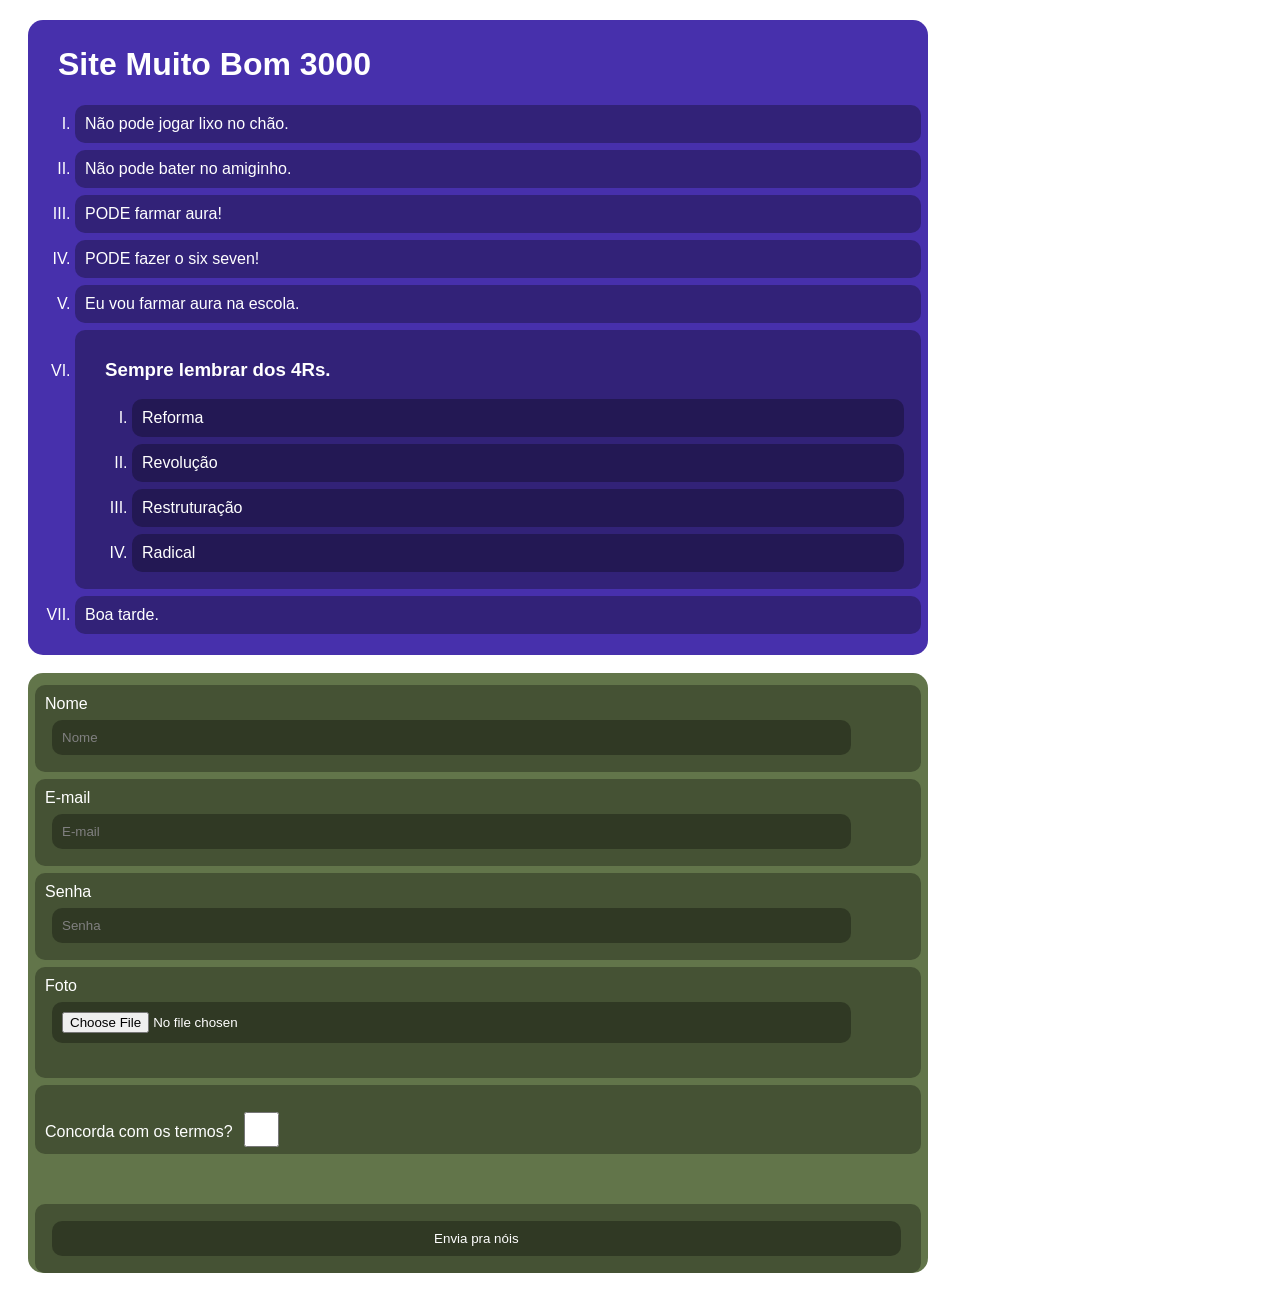
==== index.html @ 4b687e1a "Design melhor e remoção do som quebrado" ====
<!DOCTYPE html>
<html lang="pt-BR">
<head>
  <meta charset="UTF-8">
  <title>Site Muito Bom 3000</title>
  <link rel="stylesheet" href="style.css">
</head>
<body>
  <div class="margin">
    <div class="regras">
      <h1 style="margin-left: 30px">Site Muito Bom 3000</h1>
      <ol type="I">
        <li>Não pode jogar lixo no chão.</li>
        <li>Não pode bater no amiginho.</li>
        <li>PODE farmar aura!</li>
        <li>PODE fazer o six seven!</li>
        <li>Eu vou farmar aura na escola.</li>
        <li>
          <h3 style="padding-left: 20px;">Sempre lembrar dos 4Rs.</h3>
          <ol type="I">
            <li>Reforma</li>
            <li>Revolução</li>
            <li>Restruturação</li>
            <li>Radical</li>
          </ol>
        </li>
        <li>Boa tarde.</li>
      </ol>
    </div>
    <br>
    <div class="form">
      <form action="./main.html" method="get" enctype="multipart/form-data">
        <div class="innie">
          <label class="small-label">Nome</label>
          <input type="text" name="name" placeholder="Nome" required>
        </div>
        <div class="innie">
          <label class="small-label">E-mail</label>
          <input type="email" name="email" placeholder="E-mail" required>
        </div>
        <div class="innie">
          <label class="small-label">Senha</label>
          <input type="password" name="password" placeholder="Senha" required>
        </div>
        <div class="innie">
          <label class="small-label">Foto</label>
          <input type="file" id="image-upload" name="pfp" accept="image/*">
          <img id="image-preview" width="300" style="margin-left: 10px;">
        </div>
        <div class="innie">
          <label>Concorda com os termos?</label>
          <input type="checkbox" class="checkbox">
        </div>
        <br>
        <br>
        <div class="innie">
          <input type="submit" style="width: 98%;" value="Envia pra nóis">
        </div>
      </form>
    </div>
  </div>
  <script src="index.js"></script>
</body>
</html>
---- style.css ----
body {
  font-family: "Comic Sans MS", "Comic Sans", cursive, sans-serif;
  background-image: url("swamp.jpg");
  color: white;
}

.small-label {
  display: inline-block;
  width: 50px;
}

.innie, input, li {
  margin: 7px;
  padding: 10px;
  border-radius: 10px;
  border-width: 0px;
  background-color: rgb(0, 0, 0, 0.3);
}

input {
  width: 90%;
  color: white;
}

input::placeholder {
  color: gray;
}

.form {
  padding-top: 5px;
  background-color: rgb(98, 117, 74);
  width: 900px;
  border-radius: 15px;
}

.regras {
  padding: 5px 0px 5px 0px;
  background-color: rgb(71, 48, 172);
  width: 900px;
  border-radius: 15px;
}

.memes {
  padding: 5px 0px 5px 0px;
  background-color: rgb(172, 83, 48);
  width: 900px;
  border-radius: 15px;
}

.margin {
  margin: 20px;
}

.checkbox {
  position: relative;
  top: 10px;
  height: 35px;
  width: 35px;
  cursor: pointer;
}

.meme {
  width: 300px;
  height: 200px;
}

audio {
  position: relative;
  bottom: 75px;
}
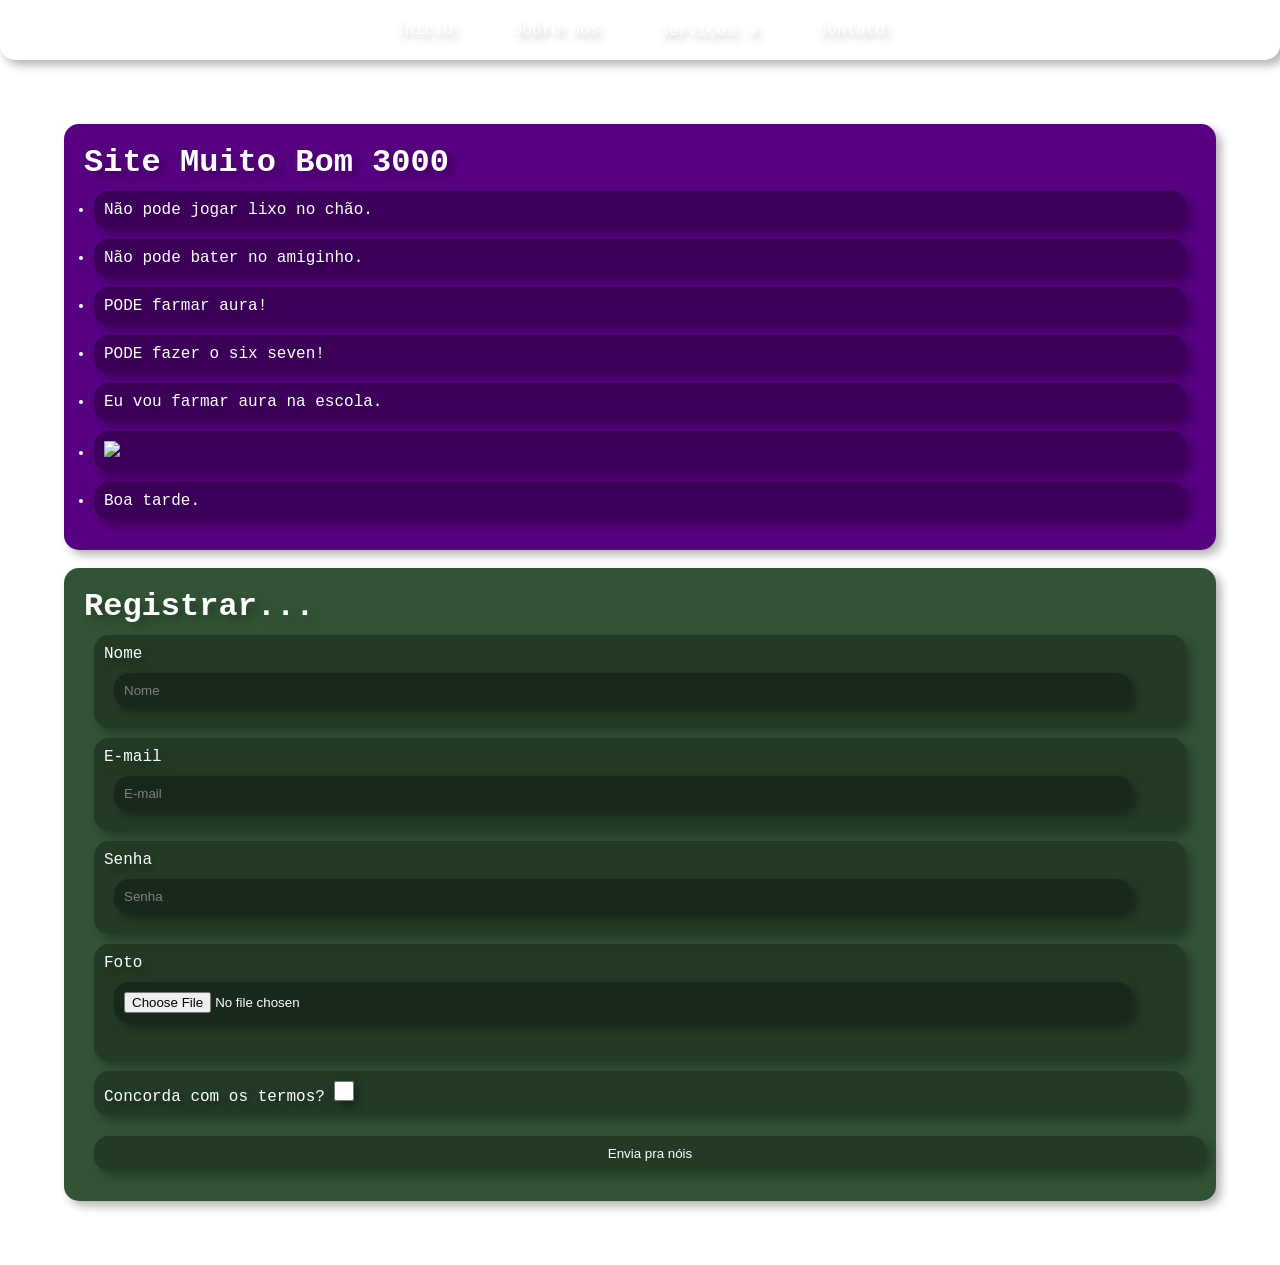
==== commit 3727d263: "Adicionou barra de navegação E melhora de CSS" ====
--- a/index.html
+++ b/index.html
@@ -5,60 +5,70 @@
   <title>Site Muito Bom 3000</title>
   <link rel="stylesheet" href="style.css">
 </head>
-<body>
-  <div class="margin">
-    <div class="regras">
-      <h1 style="margin-left: 30px">Site Muito Bom 3000</h1>
-      <ol type="I">
-        <li>Não pode jogar lixo no chão.</li>
-        <li>Não pode bater no amiginho.</li>
-        <li>PODE farmar aura!</li>
-        <li>PODE fazer o six seven!</li>
-        <li>Eu vou farmar aura na escola.</li>
-        <li>
-          <h3 style="padding-left: 20px;">Sempre lembrar dos 4Rs.</h3>
-          <ol type="I">
-            <li>Reforma</li>
-            <li>Revolução</li>
-            <li>Restruturação</li>
-            <li>Radical</li>
-          </ol>
+<body style="background-image: url('https://storage.pixteller.com/designs/designs-images/2019-03-27/05/simple-background-backgrounds-passion-simple-1-5c9b95d2b9dfb.png');">
+  <nav>
+    <ul>
+      <li><a href="#">Início</a></li>
+      <li><a href="#">Sobre nós</a></li>
+      <li>
+        <a href="#">Serviços ∨</a>
+        <ul>
+          <li><a href="#">Desenvolvimento</a></li>
+          <li><a href="#">Design Gráfico</a></li>
+          <li><a href="#">Marketing Digital</a></li>
+        </ul>
+      </li>
+      <li><a href="#">Contato</a></li>
+    </ul>
+  </nav>
+  <main>
+    <div class="panel" style="background-color: rgb(87, 0, 128);">
+      <h1>Site Muito Bom 3000</h1>
+      <ul>
+        <li class="innie">Não pode jogar lixo no chão.</li>
+        <li class="innie">Não pode bater no amiginho.</li>
+        <li class="innie">PODE farmar aura!</li>
+        <li class="innie">PODE fazer o six seven!</li>
+        <li class="innie">Eu vou farmar aura na escola.</li>
+        <li class="innie">
+          <img src="https://www.jus21.com.br/imagemsite/1148/regras.png" width=200>
         </li>
-        <li>Boa tarde.</li>
-      </ol>
+        <li class="innie">Boa tarde.</li>
+      </ul>
     </div>
     <br>
-    <div class="form">
+    <div class="panel" style="background-color: rgb(50, 83, 54);">
+      <h1>Registrar...</h1>
       <form action="./main.html" method="get" enctype="multipart/form-data">
         <div class="innie">
-          <label class="small-label">Nome</label>
+          <label>Nome</label>
+          <br>
           <input type="text" name="name" placeholder="Nome" required>
         </div>
         <div class="innie">
-          <label class="small-label">E-mail</label>
+          <label>E-mail</label>
+          <br>
           <input type="email" name="email" placeholder="E-mail" required>
         </div>
         <div class="innie">
-          <label class="small-label">Senha</label>
+          <label>Senha</label>
+          <br>
           <input type="password" name="password" placeholder="Senha" required>
         </div>
         <div class="innie">
-          <label class="small-label">Foto</label>
+          <label>Foto</label>
+          <br>
           <input type="file" id="image-upload" name="pfp" accept="image/*">
           <img id="image-preview" width="300" style="margin-left: 10px;">
         </div>
         <div class="innie">
           <label>Concorda com os termos?</label>
-          <input type="checkbox" class="checkbox">
+          <input type="checkbox" class="checkbox" required>
         </div>
-        <br>
-        <br>
-        <div class="innie">
-          <input type="submit" style="width: 98%;" value="Envia pra nóis">
-        </div>
+        <input type="submit" style="width: 100%;" value="Envia pra nóis">
       </form>
     </div>
-  </div>
+  </main>
   <script src="index.js"></script>
 </body>
 </html>
--- a/style.css
+++ b/style.css
@@ -1,67 +1,111 @@
-body {
-  font-family: "Comic Sans MS", "Comic Sans", cursive, sans-serif;
-  background-image: url("swamp.jpg");
-  color: white;
+* {
+  margin: 0;
+  padding: 0;
+  box-sizing: border-box;
 }
 
-.small-label {
-  display: inline-block;
-  width: 50px;
+body {
+  font-family: "Lucida Console", "Courier New", monospace;
+  color: white;
+  text-shadow: 5px 5px 10px rgba(0, 0, 0, 0.3);
 }
 
-.innie, input, li {
-  margin: 7px;
+nav {
+  position: sticky;
+  top: 0px;
+  background-image: url("https://images.unsplash.com/photo-1725354282080-cf7e4b7325bc?fm=jpg&q=60&w=3000&auto=format&fit=crop&ixlib=rb-4.1.0&ixid=M3wxMjA3fDB8MHxzZWFyY2h8MTF8fHJlZCUyMGJhY2tncm91bmR8ZW58MHx8MHx8fDA%3D");
+  display: flex; 
+  justify-content: center;
+  box-shadow: 5px 5px 10px rgba(0, 0, 0, 0.3);
+  border-radius: 0px 0px 15px 15px;
+}
+
+nav ul {
+  list-style: none;
+  display: flex;
+  align-items: center;
+}
+
+nav li {
+  position: relative;
+}
+
+nav a {
+  display: block;
+  color: white;
+  text-decoration: none;
+  padding: 20px 30px;
+  transition: background-color 0.3s;
+  border-radius: 15px;
+}
+
+nav a:hover {
+  background-color: #ffffff23;
+  border-radius: 15px;
+}
+
+nav ul ul {
+  display: none;
+  position: absolute;
+  top: 100%;
+  left: 0;
+  background-color: #4b4b4bbd;
+  min-width: 200px;
+  flex-direction: column;
+  box-shadow: 0 8px 16px rgba(0,0,0,0.2);
+  z-index: 1;
+  border-radius: 0px 0px 15px 15px;
+}
+
+nav li:hover > ul {
+  display: flex;
+}
+
+nav ul ul a {
+  padding: 15px 20px;
+  border-top: 1px solid #ffffff2d;
+  border-radius: 15px;
+}
+
+nav ul ul a:hover {
+  background-color: #bebebe62;
+}
+
+main {
+  margin: 5%;
+}
+
+.panel {
+  padding: 20px 20px;
+  width: 100%;
+}
+
+.panel, .innie, input {
+  border-radius: 15px;
+  box-shadow: 5px 5px 10px rgb(0, 0, 0, 0.3);
+}
+
+.innie, input {
+  margin: 10px;
   padding: 10px;
-  border-radius: 10px;
-  border-width: 0px;
   background-color: rgb(0, 0, 0, 0.3);
 }
 
 input {
-  width: 90%;
+  width: 95%;
   color: white;
+  border-width: 0px;
 }
 
 input::placeholder {
   color: gray;
 }
 
-.form {
-  padding-top: 5px;
-  background-color: rgb(98, 117, 74);
-  width: 900px;
-  border-radius: 15px;
-}
-
-.regras {
-  padding: 5px 0px 5px 0px;
-  background-color: rgb(71, 48, 172);
-  width: 900px;
-  border-radius: 15px;
-}
-
-.memes {
-  padding: 5px 0px 5px 0px;
-  background-color: rgb(172, 83, 48);
-  width: 900px;
-  border-radius: 15px;
-}
-
-.margin {
-  margin: 20px;
-}
-
 .checkbox {
-  position: relative;
-  top: 10px;
-  height: 35px;
-  width: 35px;
+  margin: 0px;
+  height: 20px;
+  width: 20px;
   cursor: pointer;
-}
-
-.meme {
-  width: 300px;
-  height: 200px;
 }
 
 audio {
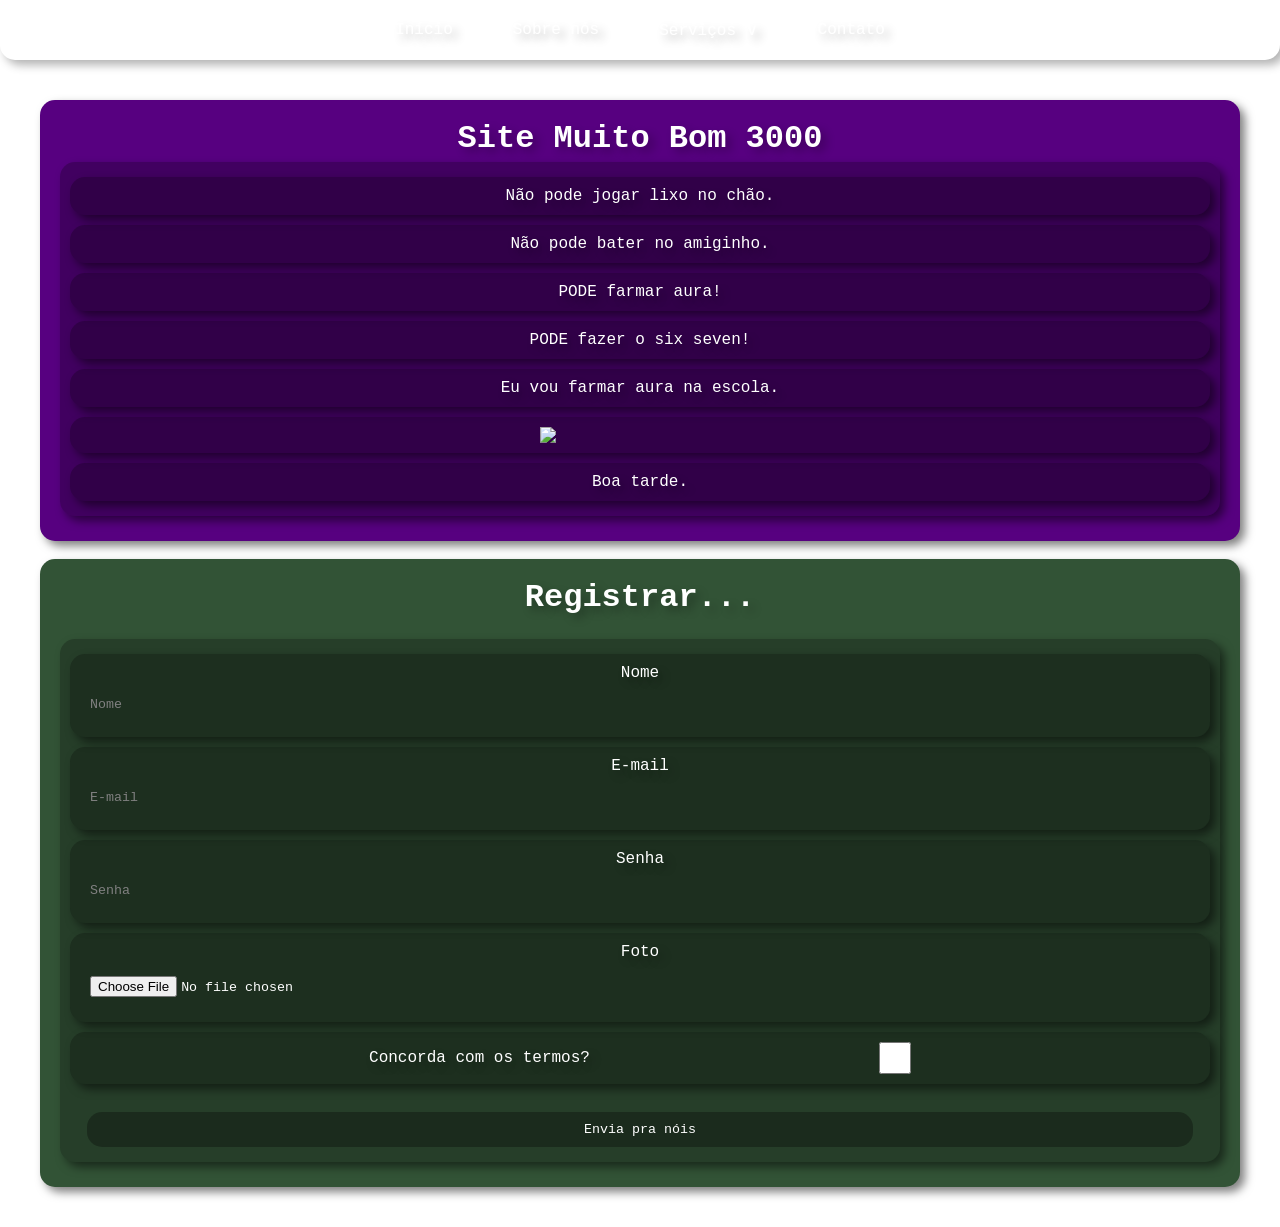
==== commit 72f0fa99: "Melhorar html e css" ====
--- a/index.html
+++ b/index.html
@@ -24,48 +24,46 @@
   <main>
     <div class="panel" style="background-color: rgb(87, 0, 128);">
       <h1>Site Muito Bom 3000</h1>
-      <ul>
-        <li class="innie">Não pode jogar lixo no chão.</li>
-        <li class="innie">Não pode bater no amiginho.</li>
-        <li class="innie">PODE farmar aura!</li>
-        <li class="innie">PODE fazer o six seven!</li>
-        <li class="innie">Eu vou farmar aura na escola.</li>
-        <li class="innie">
+      <ol type="I" class="vbox">
+        <li class="hbox">Não pode jogar lixo no chão.</li>
+        <li class="hbox">Não pode bater no amiginho.</li>
+        <li class="hbox">PODE farmar aura!</li>
+        <li class="hbox">PODE fazer o six seven!</li>
+        <li class="hbox">Eu vou farmar aura na escola.</li>
+        <li class="hbox">
           <img src="https://www.jus21.com.br/imagemsite/1148/regras.png" width=200>
         </li>
-        <li class="innie">Boa tarde.</li>
-      </ul>
+        <li class="hbox">Boa tarde.</li>
+      </ol>
     </div>
     <br>
     <div class="panel" style="background-color: rgb(50, 83, 54);">
       <h1>Registrar...</h1>
-      <form action="./main.html" method="get" enctype="multipart/form-data">
-        <div class="innie">
+      <br>
+      <form action="./main.html" method="get" enctype="multipart/form-data" class="vbox">
+        <div class="vbox">
           <label>Nome</label>
-          <br>
           <input type="text" name="name" placeholder="Nome" required>
         </div>
-        <div class="innie">
+        <div class="vbox">
           <label>E-mail</label>
-          <br>
           <input type="email" name="email" placeholder="E-mail" required>
         </div>
-        <div class="innie">
+        <div class="vbox">
           <label>Senha</label>
-          <br>
           <input type="password" name="password" placeholder="Senha" required>
         </div>
-        <div class="innie">
+        <div class="vbox">
           <label>Foto</label>
-          <br>
           <input type="file" id="image-upload" name="pfp" accept="image/*">
           <img id="image-preview" width="300" style="margin-left: 10px;">
         </div>
-        <div class="innie">
+        <div class="hbox">
           <label>Concorda com os termos?</label>
           <input type="checkbox" class="checkbox" required>
         </div>
-        <input type="submit" style="width: 100%;" value="Envia pra nóis">
+        <br>
+        <input type="submit" style="background-color: rgba(0, 0, 0, 0.3); width: 97%;" value="Envia pra nóis">
       </form>
     </div>
   </main>
--- a/style.css
+++ b/style.css
@@ -2,10 +2,10 @@
   margin: 0;
   padding: 0;
   box-sizing: border-box;
+  font-family: "Lucida Console", "Courier New", monospace;
 }
 
 body {
-  font-family: "Lucida Console", "Courier New", monospace;
   color: white;
   text-shadow: 5px 5px 10px rgba(0, 0, 0, 0.3);
 }
@@ -14,10 +14,11 @@
   position: sticky;
   top: 0px;
   background-image: url("https://images.unsplash.com/photo-1725354282080-cf7e4b7325bc?fm=jpg&q=60&w=3000&auto=format&fit=crop&ixlib=rb-4.1.0&ixid=M3wxMjA3fDB8MHxzZWFyY2h8MTF8fHJlZCUyMGJhY2tncm91bmR8ZW58MHx8MHx8fDA%3D");
-  display: flex; 
+  display: flex;
   justify-content: center;
   box-shadow: 5px 5px 10px rgba(0, 0, 0, 0.3);
   border-radius: 0px 0px 15px 15px;
+  z-index: 1;
 }
 
 nav ul {
@@ -28,6 +29,10 @@
 
 nav li {
   position: relative;
+}
+
+nav ul ul li {
+  width: 100%;
 }
 
 nav a {
@@ -42,6 +47,7 @@
 nav a:hover {
   background-color: #ffffff23;
   border-radius: 15px;
+  backdrop-filter: blur(4px);
 }
 
 nav ul ul {
@@ -52,8 +58,7 @@
   background-color: #4b4b4bbd;
   min-width: 200px;
   flex-direction: column;
-  box-shadow: 0 8px 16px rgba(0,0,0,0.2);
-  z-index: 1;
+  box-shadow: 5px 5px 10px rgba(0, 0, 0, 0.5);
   border-radius: 0px 0px 15px 15px;
 }
 
@@ -63,38 +68,42 @@
 
 nav ul ul a {
   padding: 15px 20px;
-  border-top: 1px solid #ffffff2d;
+  border-top: 3px solid #ffffff2d;
   border-radius: 15px;
 }
 
-nav ul ul a:hover {
-  background-color: #bebebe62;
-}
-
 main {
-  margin: 5%;
+  margin: 40px;
 }
 
 .panel {
-  padding: 20px 20px;
+  padding: 20px;
+}
+
+.panel, .vbox, .hbox, input {
+  border-radius: 15px;
+  box-shadow: 5px 5px 10px rgb(0, 0, 0, 0.5);
+  display: flex;
+  justify-content: space-evenly;
+  align-items: center;
   width: 100%;
 }
 
-.panel, .innie, input {
-  border-radius: 15px;
-  box-shadow: 5px 5px 10px rgb(0, 0, 0, 0.3);
+.vbox, .hbox, input {
+  margin: 5px;
+  padding: 10px;
+  background-color: rgb(0, 0, 0, 0.25);
 }
 
-.innie, input {
-  margin: 10px;
-  padding: 10px;
-  background-color: rgb(0, 0, 0, 0.3);
+.panel, .vbox {
+  flex-direction: column;
 }
 
 input {
-  width: 95%;
   color: white;
   border-width: 0px;
+  background-color: transparent;
+  box-shadow: 0px 0px 0px transparent;
 }
 
 input::placeholder {
@@ -103,8 +112,8 @@
 
 .checkbox {
   margin: 0px;
-  height: 20px;
-  width: 20px;
+  height: 32px;
+  width: 32px;
   cursor: pointer;
 }
 
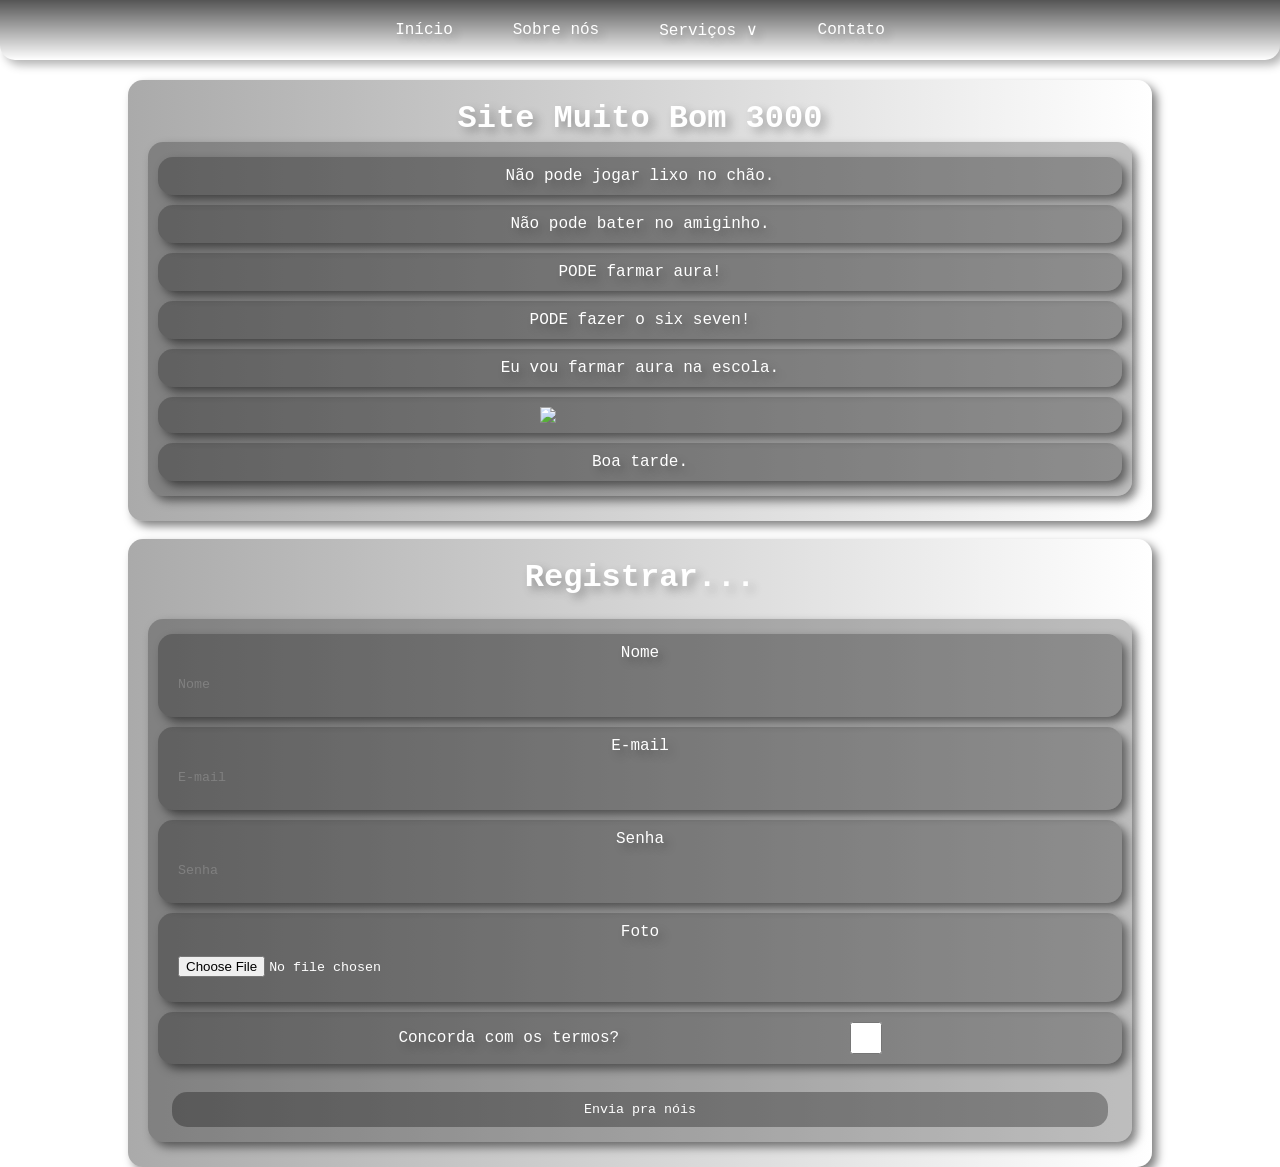
==== commit ea06f7ad: "Adicão de transparência e tals" ====
--- a/index.html
+++ b/index.html
@@ -5,7 +5,7 @@
   <title>Site Muito Bom 3000</title>
   <link rel="stylesheet" href="style.css">
 </head>
-<body style="background-image: url('https://storage.pixteller.com/designs/designs-images/2019-03-27/05/simple-background-backgrounds-passion-simple-1-5c9b95d2b9dfb.png');">
+<body style="background-image: url('https://cdn.wallpapersafari.com/10/89/MF8jno.jpg');">
   <nav>
     <ul>
       <li><a href="#">Início</a></li>
@@ -22,7 +22,7 @@
     </ul>
   </nav>
   <main>
-    <div class="panel" style="background-color: rgb(87, 0, 128);">
+    <div class="panel">
       <h1>Site Muito Bom 3000</h1>
       <ol type="I" class="vbox">
         <li class="hbox">Não pode jogar lixo no chão.</li>
@@ -37,7 +37,7 @@
       </ol>
     </div>
     <br>
-    <div class="panel" style="background-color: rgb(50, 83, 54);">
+    <div class="panel">
       <h1>Registrar...</h1>
       <br>
       <form action="./main.html" method="get" enctype="multipart/form-data" class="vbox">
--- a/style.css
+++ b/style.css
@@ -13,12 +13,13 @@
 nav {
   position: sticky;
   top: 0px;
-  background-image: url("https://images.unsplash.com/photo-1725354282080-cf7e4b7325bc?fm=jpg&q=60&w=3000&auto=format&fit=crop&ixlib=rb-4.1.0&ixid=M3wxMjA3fDB8MHxzZWFyY2h8MTF8fHJlZCUyMGJhY2tncm91bmR8ZW58MHx8MHx8fDA%3D");
+  background: linear-gradient(#000a, #0000);
+  backdrop-filter: blur(8px);
   display: flex;
   justify-content: center;
   box-shadow: 5px 5px 10px rgba(0, 0, 0, 0.3);
   border-radius: 0px 0px 15px 15px;
-  z-index: 1;
+  z-index: 100;
 }
 
 nav ul {
@@ -31,23 +32,16 @@
   position: relative;
 }
 
-nav ul ul li {
-  width: 100%;
-}
-
 nav a {
   display: block;
   color: white;
   text-decoration: none;
   padding: 20px 30px;
-  transition: background-color 0.3s;
   border-radius: 15px;
 }
 
 nav a:hover {
-  background-color: #ffffff23;
-  border-radius: 15px;
-  backdrop-filter: blur(4px);
+  background: linear-gradient(#ffffff48, #6d6d6d46);
 }
 
 nav ul ul {
@@ -55,29 +49,35 @@
   position: absolute;
   top: 100%;
   left: 0;
-  background-color: #4b4b4bbd;
   min-width: 200px;
   flex-direction: column;
-  box-shadow: 5px 5px 10px rgba(0, 0, 0, 0.5);
-  border-radius: 0px 0px 15px 15px;
+  backdrop-filter: blur(20px);
 }
 
 nav li:hover > ul {
   display: flex;
 }
 
+nav ul ul li {
+  width: 100%;
+}
+
 nav ul ul a {
+  background: linear-gradient(#00000013, #ffffff21);
   padding: 15px 20px;
-  border-top: 3px solid #ffffff2d;
-  border-radius: 15px;
+  box-shadow: 5px 5px 10px rgba(0, 0, 0, 0.5);
+  backdrop-filter: blur(20px);
+}
+
+nav ul ul a:hover {
+  background: linear-gradient(#ffffff48, #6d6d6d46);
 }
 
 main {
-  margin: 40px;
-}
-
-.panel {
-  padding: 20px;
+  margin-top: 20px;
+  display: flex;
+  flex-direction: column;
+  align-items: center;
 }
 
 .panel, .vbox, .hbox, input {
@@ -87,6 +87,13 @@
   justify-content: space-evenly;
   align-items: center;
   width: 100%;
+}
+
+.panel {
+  padding: 20px;
+  max-width: 1024px;
+  background: linear-gradient(90deg, #0005, #fff5);
+  backdrop-filter: blur(4px);
 }
 
 .vbox, .hbox, input {
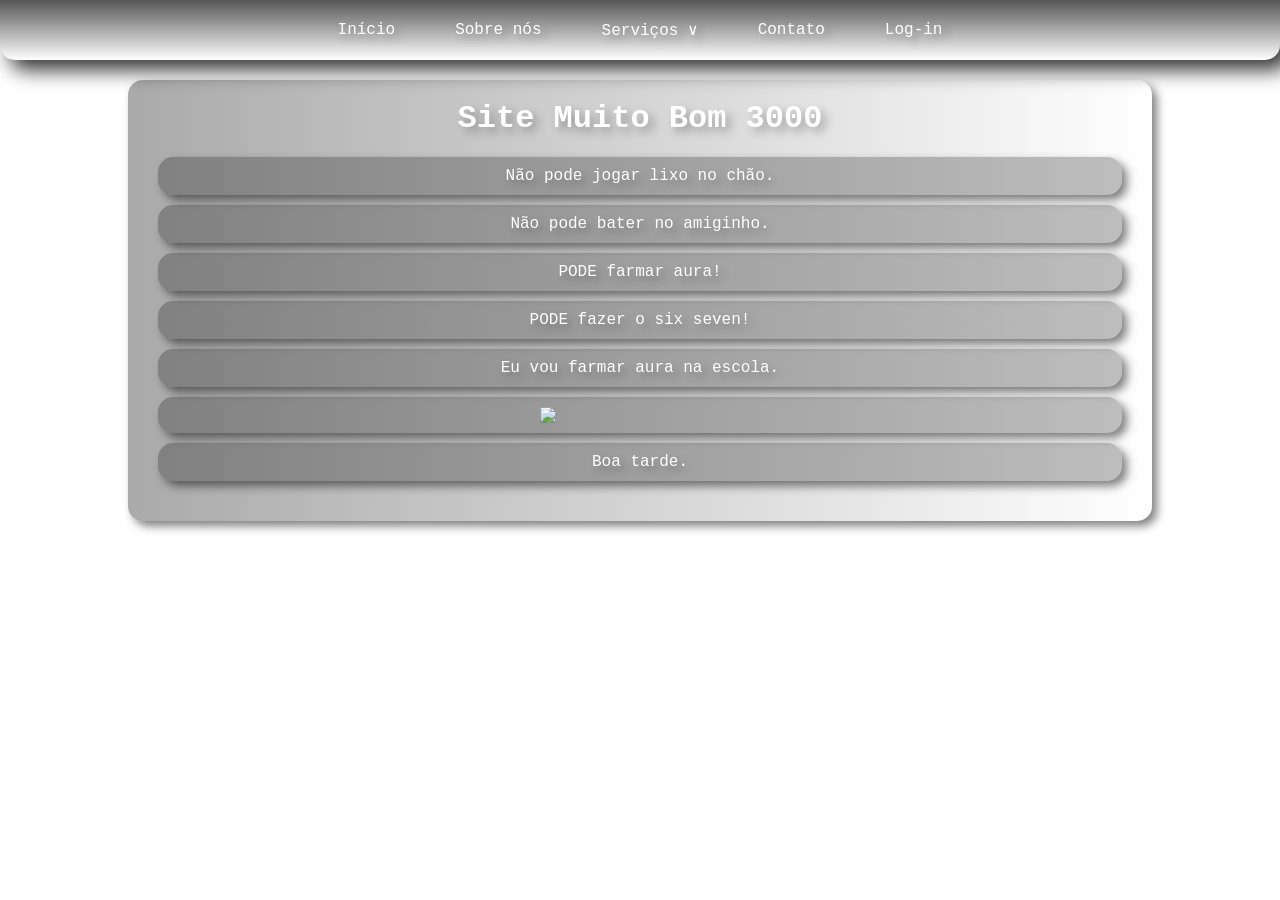
==== commit 8bea6858: "Monte de coisa" ====
--- a/index.html
+++ b/index.html
@@ -6,25 +6,12 @@
   <link rel="stylesheet" href="style.css">
 </head>
 <body style="background-image: url('https://cdn.wallpapersafari.com/10/89/MF8jno.jpg');">
-  <nav>
-    <ul>
-      <li><a href="#">Início</a></li>
-      <li><a href="#">Sobre nós</a></li>
-      <li>
-        <a href="#">Serviços ∨</a>
-        <ul>
-          <li><a href="#">Desenvolvimento</a></li>
-          <li><a href="#">Design Gráfico</a></li>
-          <li><a href="#">Marketing Digital</a></li>
-        </ul>
-      </li>
-      <li><a href="#">Contato</a></li>
-    </ul>
-  </nav>
+  <div id="nav-placeholder"></div>
+  <script src="nav.js"></script>
   <main>
     <div class="panel">
       <h1>Site Muito Bom 3000</h1>
-      <ol type="I" class="vbox">
+      <ol type="I" class="vbox invisible">
         <li class="hbox">Não pode jogar lixo no chão.</li>
         <li class="hbox">Não pode bater no amiginho.</li>
         <li class="hbox">PODE farmar aura!</li>
@@ -36,37 +23,6 @@
         <li class="hbox">Boa tarde.</li>
       </ol>
     </div>
-    <br>
-    <div class="panel">
-      <h1>Registrar...</h1>
-      <br>
-      <form action="./main.html" method="get" enctype="multipart/form-data" class="vbox">
-        <div class="vbox">
-          <label>Nome</label>
-          <input type="text" name="name" placeholder="Nome" required>
-        </div>
-        <div class="vbox">
-          <label>E-mail</label>
-          <input type="email" name="email" placeholder="E-mail" required>
-        </div>
-        <div class="vbox">
-          <label>Senha</label>
-          <input type="password" name="password" placeholder="Senha" required>
-        </div>
-        <div class="vbox">
-          <label>Foto</label>
-          <input type="file" id="image-upload" name="pfp" accept="image/*">
-          <img id="image-preview" width="300" style="margin-left: 10px;">
-        </div>
-        <div class="hbox">
-          <label>Concorda com os termos?</label>
-          <input type="checkbox" class="checkbox" required>
-        </div>
-        <br>
-        <input type="submit" style="background-color: rgba(0, 0, 0, 0.3); width: 97%;" value="Envia pra nóis">
-      </form>
-    </div>
   </main>
-  <script src="index.js"></script>
 </body>
 </html>
--- a/style.css
+++ b/style.css
@@ -8,69 +8,6 @@
 body {
   color: white;
   text-shadow: 5px 5px 10px rgba(0, 0, 0, 0.3);
-}
-
-nav {
-  position: sticky;
-  top: 0px;
-  background: linear-gradient(#000a, #0000);
-  backdrop-filter: blur(8px);
-  display: flex;
-  justify-content: center;
-  box-shadow: 5px 5px 10px rgba(0, 0, 0, 0.3);
-  border-radius: 0px 0px 15px 15px;
-  z-index: 100;
-}
-
-nav ul {
-  list-style: none;
-  display: flex;
-  align-items: center;
-}
-
-nav li {
-  position: relative;
-}
-
-nav a {
-  display: block;
-  color: white;
-  text-decoration: none;
-  padding: 20px 30px;
-  border-radius: 15px;
-}
-
-nav a:hover {
-  background: linear-gradient(#ffffff48, #6d6d6d46);
-}
-
-nav ul ul {
-  display: none;
-  position: absolute;
-  top: 100%;
-  left: 0;
-  min-width: 200px;
-  flex-direction: column;
-  backdrop-filter: blur(20px);
-}
-
-nav li:hover > ul {
-  display: flex;
-}
-
-nav ul ul li {
-  width: 100%;
-}
-
-nav ul ul a {
-  background: linear-gradient(#00000013, #ffffff21);
-  padding: 15px 20px;
-  box-shadow: 5px 5px 10px rgba(0, 0, 0, 0.5);
-  backdrop-filter: blur(20px);
-}
-
-nav ul ul a:hover {
-  background: linear-gradient(#ffffff48, #6d6d6d46);
 }
 
 main {
@@ -106,6 +43,12 @@
   flex-direction: column;
 }
 
+.invisible {
+  background: none;
+  backdrop-filter: none;
+  box-shadow: none;
+}
+
 input {
   color: white;
   border-width: 0px;
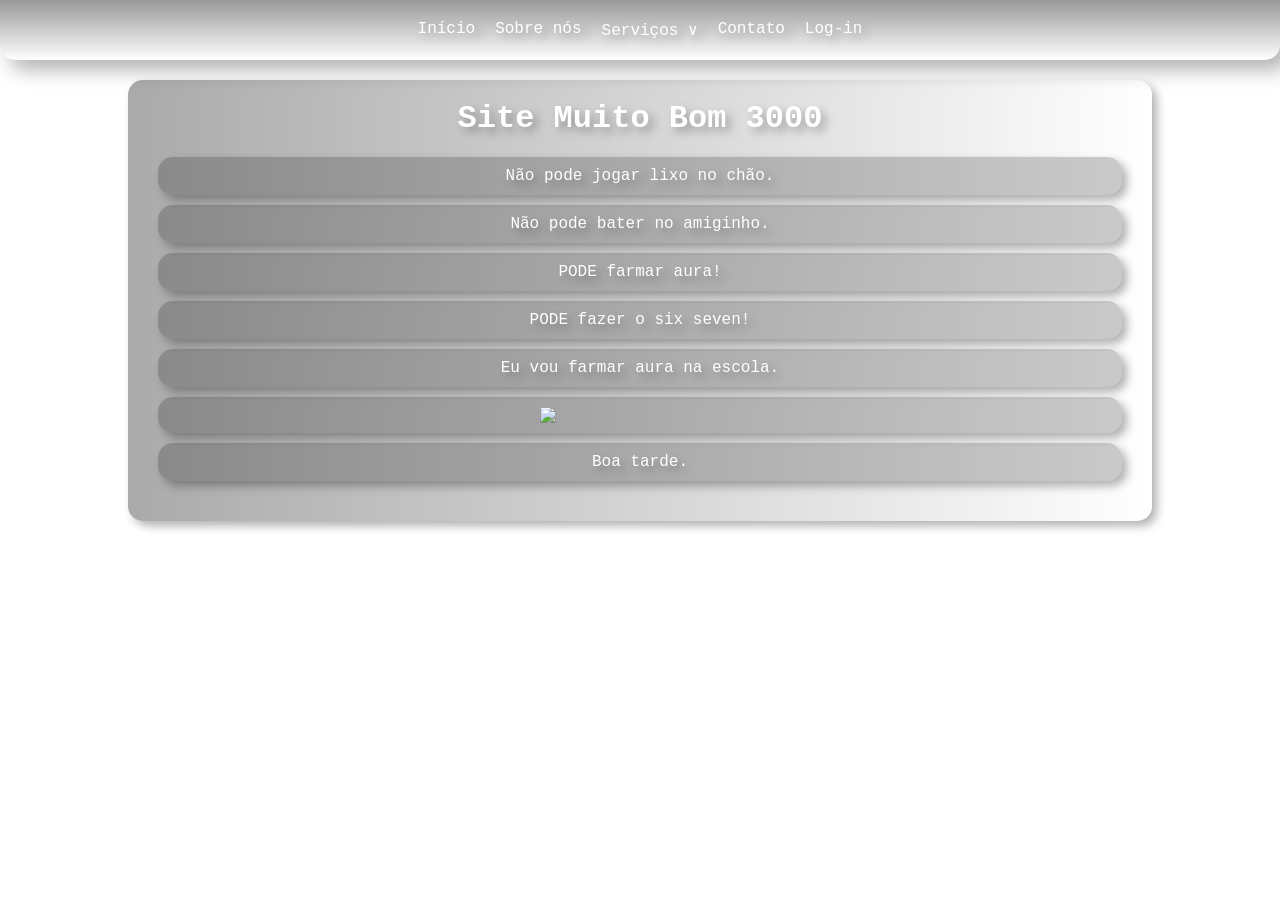
==== commit 2f789cc5: "Add registration result page and UI tweaks Add registered.html and registered.js to show a thank-you" ====
--- a/index.html
+++ b/index.html
@@ -1,28 +1,28 @@
 <!DOCTYPE html>
 <html lang="pt-BR">
 <head>
-  <meta charset="UTF-8">
-  <title>Site Muito Bom 3000</title>
-  <link rel="stylesheet" href="style.css">
+	<meta charset="UTF-8">
+	<title>Site Muito Bom 3000</title>
+	<link rel="stylesheet" href="style.css">
 </head>
 <body style="background-image: url('https://cdn.wallpapersafari.com/10/89/MF8jno.jpg');">
-  <div id="nav-placeholder"></div>
-  <script src="nav.js"></script>
-  <main>
-    <div class="panel">
-      <h1>Site Muito Bom 3000</h1>
-      <ol type="I" class="vbox invisible">
-        <li class="hbox">Não pode jogar lixo no chão.</li>
-        <li class="hbox">Não pode bater no amiginho.</li>
-        <li class="hbox">PODE farmar aura!</li>
-        <li class="hbox">PODE fazer o six seven!</li>
-        <li class="hbox">Eu vou farmar aura na escola.</li>
-        <li class="hbox">
-          <img src="https://www.jus21.com.br/imagemsite/1148/regras.png" width=200>
-        </li>
-        <li class="hbox">Boa tarde.</li>
-      </ol>
-    </div>
-  </main>
+	<div id="nav-placeholder"></div>
+	<script src="nav.js"></script>
+	<main>
+		<div class="panel">
+			<h1>Site Muito Bom 3000</h1>
+			<ol type="I" class="vbox invisible">
+				<li class="hbox">Não pode jogar lixo no chão.</li>
+				<li class="hbox">Não pode bater no amiginho.</li>
+				<li class="hbox">PODE farmar aura!</li>
+				<li class="hbox">PODE fazer o six seven!</li>
+				<li class="hbox">Eu vou farmar aura na escola.</li>
+				<li class="hbox">
+					<img src="https://www.jus21.com.br/imagemsite/1148/regras.png" width=200>
+				</li>
+				<li class="hbox">Boa tarde.</li>
+			</ol>
+		</div>
+	</main>
 </body>
 </html>
--- a/style.css
+++ b/style.css
@@ -17,9 +17,12 @@
   align-items: center;
 }
 
-.panel, .vbox, .hbox, input {
+.panel,
+.vbox,
+.hbox,
+input {
   border-radius: 15px;
-  box-shadow: 5px 5px 10px rgb(0, 0, 0, 0.5);
+  box-shadow: 5px 5px 10px rgb(0, 0, 0, 0.3);
   display: flex;
   justify-content: space-evenly;
   align-items: center;
@@ -33,13 +36,16 @@
   backdrop-filter: blur(4px);
 }
 
-.vbox, .hbox, input {
+.vbox,
+.hbox,
+input {
   margin: 5px;
   padding: 10px;
-  background-color: rgb(0, 0, 0, 0.25);
+  background-color: rgb(0, 0, 0, 0.2);
 }
 
-.panel, .vbox {
+.panel,
+.vbox {
   flex-direction: column;
 }
 
@@ -67,7 +73,8 @@
   cursor: pointer;
 }
 
-audio {
-  position: relative;
-  bottom: 75px;
+#nav-placeholder {
+  position: sticky;
+  top: 0px;
+  z-index: 100;
 }
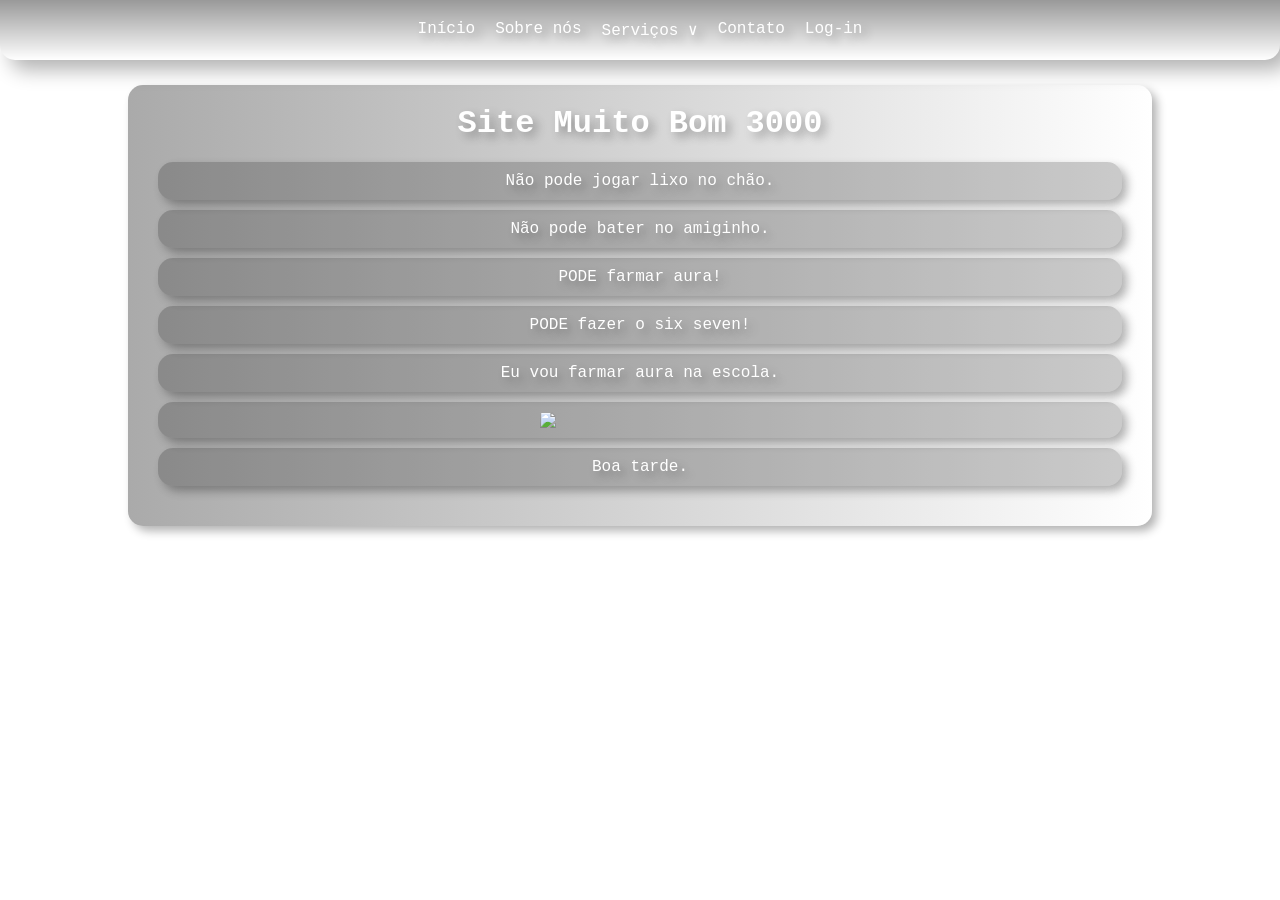
==== commit cb2a80f5: "Adicionado todas as páginas faltando E também modificado alguns dos fundos" ====
--- a/index.html
+++ b/index.html
@@ -5,7 +5,7 @@
 	<title>Site Muito Bom 3000</title>
 	<link rel="stylesheet" href="style.css">
 </head>
-<body style="background-image: url('https://cdn.wallpapersafari.com/10/89/MF8jno.jpg');">
+<body style="background-image: url('https://cdn.wallpapersafari.com/18/63/3etGrw.jpg');">
 	<div id="nav-placeholder"></div>
 	<script src="nav.js"></script>
 	<main>
--- a/style.css
+++ b/style.css
@@ -5,16 +5,26 @@
   font-family: "Lucida Console", "Courier New", monospace;
 }
 
+html {
+  height: 100%;
+}
+
 body {
   color: white;
   text-shadow: 5px 5px 10px rgba(0, 0, 0, 0.3);
+  background: cover;
+}
+
+a {
+  color: lightblue;
 }
 
 main {
-  margin-top: 20px;
+  margin-top: 25px;
   display: flex;
   flex-direction: column;
   align-items: center;
+  padding-bottom: 25px;
 }
 
 .panel,
